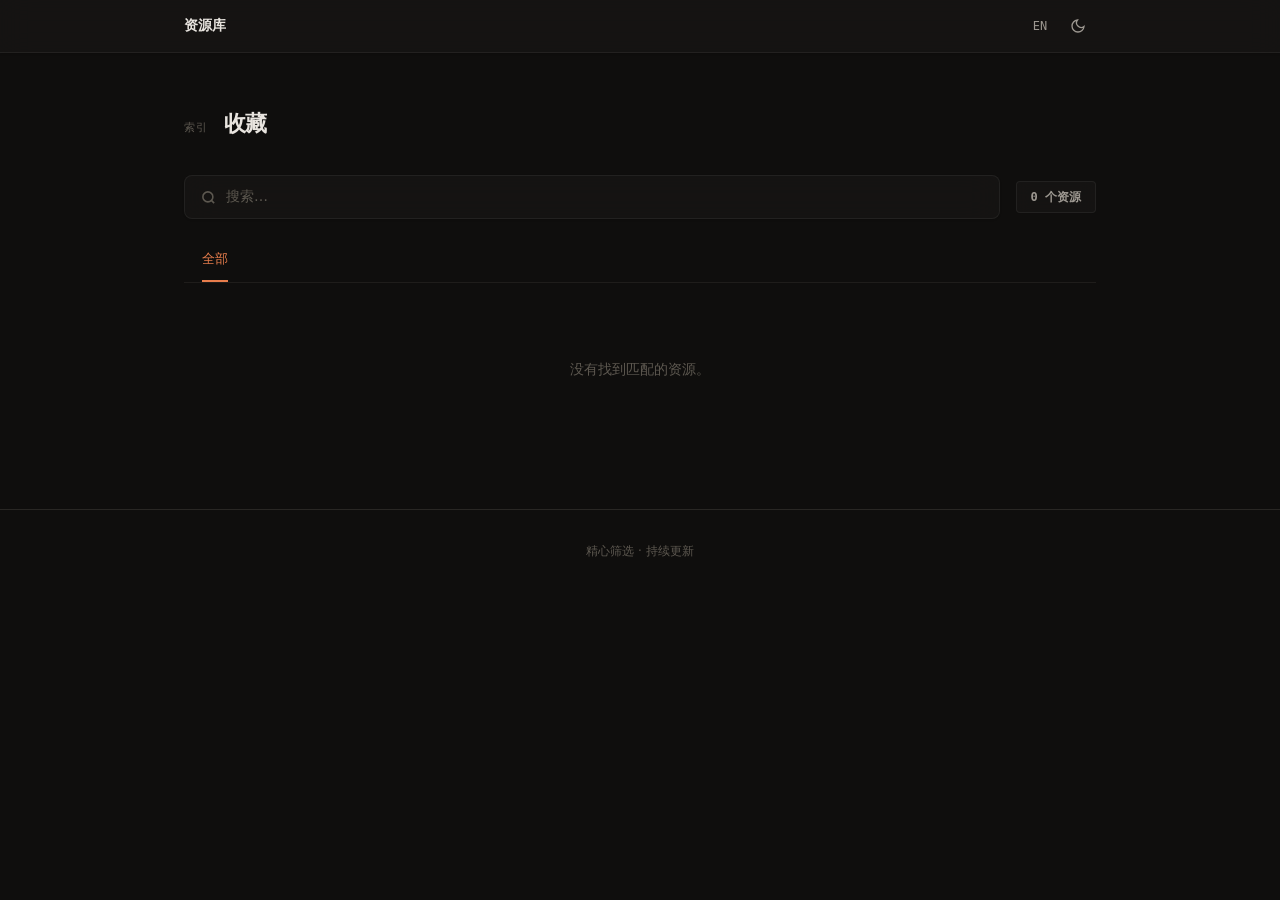
==== xc/index.html @ 9e3f8424 "通过后台更新资源" ====
<!DOCTYPE html>
<html lang="zh" data-theme="dark">
<head>
  <meta charset="UTF-8">
  <meta name="viewport" content="width=device-width, initial-scale=1.0">
  <title>Resource Hub</title>
  <meta name="description" content="Curated resources, tools & references">
  <link rel="icon" href="data:image/svg+xml,<svg xmlns=%22http://www.w3.org/2000/svg%22 viewBox=%220 0 100 100%22><text y=%22.9em%22 font-size=%2290%22>◆</text></svg>">
  <link rel="stylesheet" href="assets/css/style.css">
</head>
<body>
  <nav class="nav">
    <div class="nav-inner">
      <a href="/" class="nav-logo"><span data-i18n="nav_brand">Resource Hub</span></a>
      <div class="nav-actions">
        <button class="nav-btn" id="langToggle" aria-label="Switch language" data-i18n-title="nav_lang">中</button>
        <button class="nav-btn" id="themeToggle" aria-label="Toggle theme" data-i18n-title="nav_theme">
          <svg class="icon-sun"  width="16" height="16" viewBox="0 0 24 24" fill="none" stroke="currentColor" stroke-width="2"><circle cx="12" cy="12" r="5"/><path d="M12 1v2M12 21v2M4.22 4.22l1.42 1.42M18.36 18.36l1.42 1.42M1 12h2M21 12h2M4.22 19.78l1.42-1.42M18.36 5.64l1.42-1.42"/></svg>
          <svg class="icon-moon" width="16" height="16" viewBox="0 0 24 24" fill="none" stroke="currentColor" stroke-width="2"><path d="M21 12.79A9 9 0 1 1 11.21 3 7 7 0 0 0 21 12.79z"/></svg>
        </button>
      </div>
    </div>
  </nav>

  <div class="main">
    <!-- Hero — compact, typographic -->
    <header class="hero">
      <div class="hero-inner">
        <p class="hero-label" data-i18n="hero_label">Index</p>
        <h1 class="hero-title" data-i18n="hero_title">Collections</h1>
      </div>
    </header>

    <!-- Sub-bar: search + count in one row -->
    <section class="bar">
      <div class="bar-inner">
        <div class="search-box">
          <svg width="15" height="15" viewBox="0 0 24 24" fill="none" stroke="currentColor" stroke-width="2.5"><circle cx="11" cy="11" r="8"/><path d="m21 21-4.35-4.35"/></svg>
          <input type="text" id="searchInput" data-i18n-placeholder="search_ph" placeholder="Search…" autocomplete="off">
        </div>
        <div class="bar-meta">
          <span id="itemCount">0</span> <span data-i18n="count_text">resources</span>
        </div>
      </div>
    </section>

    <!-- Filter row -->
    <nav class="filters" id="filterTags"></nav>

    <!-- Resource list (not card grid!) -->
    <main class="list" id="resourceList"></main>

    <div class="list-empty" id="listEmpty" hidden data-i18n="empty_text">No resources found.</div>
  </div>

  <footer class="footer">
    <div class="footer-inner">
      <p data-i18n="footer_line1">Curated by hand · Always up to date</p>
    </div>
  </footer>

  <script src="assets/js/data.js"></script>
  <script src="assets/js/i18n.js"></script>
  <script src="assets/js/main.js"></script>
</body>
</html>
---- xc/assets/css/style.css ----
/* ============================================
   Resource Hub — v3
   Glassmorphism + rich transitions.
   Tasteful, not cheesy.
   ============================================ */

/* --- Variables --- */
:root {
  --bg:           #faf8f5;
  --bg-elevated:  #f3f0ec;
  --text:         #1a1a18;
  --text-sub:     #6b6660;
  --text-muted:   #9c9790;
  --border:       #e3ded6;
  --border-light: #ede9e3;
  --accent:       #d96b3a;
  --accent-hover: #c25d2e;
  --accent-subtle: rgba(217,107,58,0.07);
  --tag-bg:       #f0ece6;
  --tag-text:     #5c5650;

  /* Glass tokens — light */
  --glass-bg:     rgba(255,255,255,0.65);
  --glass-blur:   12px;
  --glass-border: rgba(0,0,0,0.06);
  --glass-shadow: 0 4px 24px rgba(0,0,0,0.06), 0 1px 3px rgba(0,0,0,0.04);
  --glass-hover:  rgba(255,255,255,0.85);

  /* Shadows */
  --shadow-sm:    0 1px 2px rgba(0,0,0,0.04);
  --shadow-md:    0 4px 16px rgba(0,0,0,0.06);
  --shadow-lg:    0 8px 32px rgba(0,0,0,0.08);
  --shadow-glow:  0 0 0 3px rgba(217,107,58,0.12);

  --font-sans:    'Inter', -apple-system, BlinkMacSystemFont, 'Segoe UI', system-ui, sans-serif;
  --font-mono:    'JetBrains Mono', 'SF Mono', 'Cascadia Code', 'Consolas', monospace;
  --radius-sm:    4px;
  --radius-md:    8px;
  --radius-lg:    12px;
  --transition:   0.2s cubic-bezier(0.16, 1, 0.3, 1);
  --transition-fast: 0.12s ease;
}

[data-theme="dark"] {
  --bg:           #0f0e0d;
  --bg-elevated:  #181716;
  --text:         #e8e4df;
  --text-sub:     #9c9790;
  --text-muted:   #5d5850;
  --border:       #292724;
  --border-light: #1f1d1b;
  --accent:       #e87d4c;
  --accent-hover: #f59460;
  --accent-subtle: rgba(232,125,76,0.09);
  --tag-bg:       #1c1a18;
  --tag-text:     #a09b93;

  /* Glass tokens — dark */
  --glass-bg:     rgba(24,23,22,0.72);
  --glass-blur:   16px;
  --glass-border: rgba(255,255,255,0.06);
  --glass-shadow: 0 4px 24px rgba(0,0,0,0.3), 0 1px 3px rgba(0,0,0,0.2);
  --glass-hover:  rgba(24,23,22,0.9);

  --shadow-sm:    0 1px 2px rgba(0,0,0,0.12);
  --shadow-md:    0 4px 16px rgba(0,0,0,0.2);
  --shadow-lg:    0 8px 32px rgba(0,0,0,0.3);
  --shadow-glow:  0 0 0 3px rgba(232,125,76,0.15);
}

/* --- Reset --- */
*, *::before, *::after { box-sizing: border-box; margin: 0; padding: 0; }

html {
  font-size: 15px;
  -webkit-font-smoothing: antialiased;
  -moz-osx-font-smoothing: grayscale;
}

body {
  font-family: var(--font-sans);
  background: var(--bg);
  color: var(--text);
  line-height: 1.55;
  transition: background 0.35s ease, color 0.35s ease;
}

a { color: inherit; text-decoration: none; }
button { cursor: pointer; border: none; background: none; font: inherit; color: inherit; }
input { font: inherit; background: none; border: none; outline: none; color: inherit; }

::selection { background: var(--accent); color: #fff; }

/* ============================================
   GLASS NAV — frosted, sticky, immersive
   ============================================ */
.nav {
  position: sticky;
  top: 0;
  z-index: 100;
  background: var(--glass-bg);
  backdrop-filter: blur(var(--glass-blur)) saturate(1.8);
  -webkit-backdrop-filter: blur(var(--glass-blur)) saturate(1.8);
  border-bottom: 1px solid var(--glass-border);
  box-shadow: var(--shadow-sm);
  transition: all 0.3s ease;
}

/* Slightly more opaque on scroll (handled by intersection observer in JS) */
.nav.scrolled {
  --glass-bg: var(--glass-hover);
  box-shadow: var(--glass-shadow);
}

.nav-inner {
  max-width: 960px;
  margin: 0 auto;
  padding: 0 24px;
  height: 52px;
  display: flex;
  align-items: center;
  justify-content: space-between;
}

.nav-logo {
  font-size: 14px;
  font-weight: 600;
  letter-spacing: -0.01em;
  color: var(--text);
  position: relative;
  transition: color var(--transition);
}

.nav-logo::after {
  content: '';
  position: absolute;
  left: 0;
  bottom: -4px;
  width: 0;
  height: 1.5px;
  background: var(--accent);
  border-radius: 1px;
  transition: width 0.35s cubic-bezier(0.16, 1, 0.3, 1);
}

.nav-logo:hover::after { width: 100%; }
.nav-logo:hover { color: var(--accent); }

.nav-actions { display: flex; align-items: center; gap: 2px; }

/* Nav buttons — glass hover state */
.nav-btn {
  height: 36px;
  min-width: 36px;
  padding: 0 8px;
  display: inline-flex;
  align-items: center;
  justify-content: center;
  border-radius: var(--radius-sm);
  font-size: 13px;
  font-weight: 500;
  color: var(--text-sub);
  transition: all var(--transition);
  position: relative;
  overflow: hidden;
}

/* Subtle radial glow on hover */
.nav-btn::before {
  content: '';
  position: absolute;
  inset: 4px;
  border-radius: inherit;
  background: var(--accent-subtle);
  opacity: 0;
  transform: scale(0.8);
  transition: opacity var(--transition), transform var(--transition);
}

.nav-btn:hover::before {
  opacity: 1;
  transform: scale(1);
}

.nav-btn:hover {
  background: var(--accent-subtle);
  color: var(--accent);
  transform: translateY(-1px);
}

.nav-btn:active { transform: translateY(0); }

#langToggle { font-family: var(--font-mono); font-size: 12px; }

/* Theme icon swap + rotation */
.icon-sun, .icon-moon {
  transition: transform 0.4s cubic-bezier(0.34, 1.56, 0.64, 1), opacity 0.3s ease;
}

.icon-moon { display: none; }
[data-theme="dark"] .icon-sun  { display: none; }
[data-theme="dark"] .icon-moon { display: block; }

#themeToggle:hover .icon-sun,
#themeToggle:hover .icon-moon {
  transform: rotate(30deg);
}

/* ============================================
   MAIN CONTENT
   ============================================ */
.main {
  max-width: 960px;
  margin: 0 auto;
  padding: 0 24px 80px;
}

/* --- Hero — compact, editorial --- */
.hero {
  padding: 60px 0 40px;
  animation: heroFadeIn 0.6s cubic-bezier(0.16, 1, 0.3, 1) both;
}

@keyframes heroFadeIn {
  from { opacity: 0; transform: translateY(16px); }
  to   { opacity: 1; transform: translateY(0); }
}

.hero-inner {
  display: flex;
  align-items: baseline;
  gap: 16px;
}

.hero-label {
  font-family: var(--font-mono);
  font-size: 11px;
  color: var(--text-muted);
  text-transform: uppercase;
  letter-spacing: 0.08em;
  line-height: 1;
  opacity: 0;
  animation: labelReveal 0.5s 0.08s cubic-bezier(0.16, 1, 0.3, 1) forwards;
}

@keyframes labelReveal {
  from { opacity: 0; letter-spacing: 0.2em; }
  to   { opacity: 1; letter-spacing: 0.08em; }
}

.hero-title {
  font-size: 22px;
  font-weight: 600;
  letter-spacing: -0.02em;
  line-height: 1;
  opacity: 0;
  animation: titleReveal 0.5s 0.15s cubic-bezier(0.16, 1, 0.3, 1) forwards;
}

@keyframes titleReveal {
  from { opacity: 0; transform: translateX(-8px); }
  to   { opacity: 1; transform: translateX(0); }
}

/* ============================================
   GLASS SEARCH — frosted input with focus glow
   ============================================ */
.bar {
  margin-bottom: 18px;
  position: sticky;
  top: 60px;
  z-index: 50;
}

.bar-inner {
  display: flex;
  align-items: center;
  gap: 16px;
}

.search-box {
  flex: 1;
  display: flex;
  align-items: center;
  gap: 10px;
  height: 44px;
  padding: 0 16px;
  background: var(--glass-bg);
  backdrop-filter: blur(var(--glass-blur)) saturate(1.4);
  -webkit-backdrop-filter: blur(var(--glass-blur)) saturate(1.4);
  border: 1px solid var(--glass-border);
  border-radius: var(--radius-md);
  box-shadow: var(--shadow-sm);
  transition: all 0.25s cubic-bezier(0.16, 1, 0.3, 1);
  color: var(--text-muted);
}

.search-box:focus-within {
  border-color: var(--accent);
  background: var(--glass-hover);
  box-shadow: var(--shadow-glow), var(--shadow-md);
  transform: translateY(-1px);
}

.search-box input {
  flex: 1;
  font-size: 14px;
  color: var(--text);
}

.search-box input::placeholder { color: var(--text-muted); }

/* Glass count badge */
.bar-meta {
  font-size: 12px;
  color: var(--text-muted);
  white-space: nowrap;
  font-family: var(--font-mono);
  background: var(--glass-bg);
  backdrop-filter: blur(8px) saturate(1.2);
  -webkit-backdrop-filter: blur(8px) saturate(1.2);
  border: 1px solid var(--glass-border);
  border-radius: var(--radius-sm);
  padding: 6px 14px;
  transition: all var(--transition);
}

.bar-meta span {
  color: var(--text-sub);
  font-weight: 600;
  transition: color var(--transition);
}

/* Counter pulse on change */
.bar-meta.pulse span {
  animation: countPulse 0.4s cubic-bezier(0.34, 1.56, 0.64, 1);
}

@keyframes countPulse {
  0%, 100% { transform: scale(1); }
  50%      { transform: scale(1.2); color: var(--accent); }
}

/* ============================================
   FILTER TABS
   ============================================ */
.filters {
  display: flex;
  gap: 0;
  margin-bottom: 28px;
  border-bottom: 1px solid var(--border-light);
  overflow-x: auto;
  -webkit-overflow-scrolling: touch;
}

.filter-tab {
  padding: 12px 18px;
  font-size: 13px;
  font-weight: 500;
  color: var(--text-muted);
  border-bottom: 2px solid transparent;
  margin-bottom: -1px;
  transition: all var(--transition);
  white-space: nowrap;
  font-family: var(--font-sans);
  position: relative;
}

/* Underline animated via pseudo so it's smoother */
.filter-tab::after {
  content: '';
  position: absolute;
  left: 50%;
  bottom: -1px;
  width: 0;
  height: 2px;
  background: var(--accent);
  transition: all 0.25s cubic-bezier(0.16, 1, 0.3, 1);
  transform: translateX(-50%);
}

.filter-tab:hover { color: var(--text-sub); }

.filter-tab.active {
  color: var(--accent);
}

.filter-tab.active::after {
  width: calc(100% - 36px);
}

/* ============================================
   RESOURCE LIST — glass rows with hover lift
   ============================================ */
.list {
  display: flex;
  flex-direction: column;
}

.list-empty {
  padding: 48px 0;
  text-align: center;
  color: var(--text-muted);
  font-size: 14px;
  animation: fadeUp 0.3s ease both;
}

/* --- Resource row — GPU-accelerated, staggered by JS --- */
.resource-row {
  display: grid;
  grid-template-columns: 1fr auto;
  grid-template-rows: auto auto auto;
  grid-template-areas:
    "title  badge"
    "desc   badge"
    "meta   badge";
  align-items: start;
  padding: 18px 16px;
  border-bottom: 1px solid var(--border-light);
  border-radius: var(--radius-md);
  cursor: pointer;
  gap: 0 16px;
  position: relative;
  /* GPU compositing layer */
  will-change: transform, opacity;
  transform: translateZ(0);
  /* Animation driven by JS inline style (animation-delay) */
  opacity: 0;
  animation: rowEnter 0.4s cubic-bezier(0.22, 1, 0.36, 1) both;
  /* Hover transitions (only non-animated properties) */
  transition: background 0.25s ease, border-color 0.25s ease, box-shadow 0.25s ease, padding 0.25s ease, margin 0.25s ease;
}

/* Default delay — overwritten by JS inline style */
.resource-row { animation-delay: 0s; }

@keyframes rowEnter {
  0%   { opacity: 0; transform: translate3d(0, 16px, 0); }
  100% { opacity: 1; transform: translate3d(0, 0, 0); }
}

/* Glass hover — uses transform3d for GPU compositing, freed after .entered */
.resource-row.entered {
  animation: none;
  opacity: 1;
  transform: translate3d(0, 0, 0);
  will-change: auto;
  transition: transform 0.25s cubic-bezier(0.16, 1, 0.3, 1), background 0.25s ease, border-color 0.25s ease, box-shadow 0.25s ease, padding 0.25s ease, margin 0.25s ease;
}

.resource-row:hover.entered {
  transform: translate3d(0, -2px, 0);
}

.resource-row:hover {
  background: var(--glass-bg);
  backdrop-filter: blur(10px) saturate(1.5);
  -webkit-backdrop-filter: blur(10px) saturate(1.5);
  border-bottom-color: transparent;
  border: 1px solid var(--glass-border);
  box-shadow: var(--glass-shadow);
  z-index: 1;
}

.resource-row:last-child { border-bottom: none; }

.row-title {
  grid-area: title;
  font-size: 15px;
  font-weight: 600;
  letter-spacing: -0.01em;
  margin-bottom: 4px;
  display: flex;
  align-items: center;
  gap: 8px;
  transition: color var(--transition);
}

.resource-row:hover .row-title { color: var(--accent); }

.row-title .row-icon {
  font-size: 17px;
  line-height: 1;
  transition: transform 0.3s cubic-bezier(0.34, 1.56, 0.64, 1);
}

.resource-row:hover .row-icon {
  transform: scale(1.2) rotate(-5deg);
}

.row-desc {
  grid-area: desc;
  font-size: 13px;
  color: var(--text-sub);
  line-height: 1.55;
  display: -webkit-box;
  -webkit-line-clamp: 2;
  -webkit-box-orient: vertical;
  overflow: hidden;
  margin-bottom: 8px;
  transition: color var(--transition);
}

.row-meta {
  grid-area: meta;
  display: flex;
  align-items: center;
  gap: 12px;
  flex-wrap: wrap;
}

.row-tags {
  display: flex;
  gap: 10px;
}

.row-tag {
  font-family: var(--font-mono);
  font-size: 10.5px;
  color: var(--text-muted);
  letter-spacing: 0.01em;
  transition: color var(--transition-fast);
}

.resource-row:hover .row-tag { color: var(--text-sub); }

.row-tag::before { content: '#'; color: var(--text-muted); }

.row-url {
  font-family: var(--font-mono);
  font-size: 10.5px;
  color: var(--text-muted);
  letter-spacing: 0.01em;
  overflow: hidden;
  text-overflow: ellipsis;
  white-space: nowrap;
  transition: color var(--transition-fast);
}

/* External link arrow — appears on hover */
.resource-row::before {
  content: '↗';
  position: absolute;
  top: 18px;
  right: 16px;
  font-size: 14px;
  color: var(--accent);
  opacity: 0;
  transform: translate(4px, -4px);
  transition: all 0.25s cubic-bezier(0.16, 1, 0.3, 1);
  pointer-events: none;
}

.resource-row:hover::before {
  opacity: 1;
  transform: translate(0, 0);
}

/* Badge gets hidden when ↗ appears on hover */
.row-badge {
  grid-area: badge;
  font-family: var(--font-mono);
  font-size: 10px;
  font-weight: 500;
  text-transform: uppercase;
  letter-spacing: 0.04em;
  padding: 3px 10px;
  border: 1px solid var(--border);
  border-radius: var(--radius-sm);
  color: var(--text-muted);
  white-space: nowrap;
  margin-top: 2px;
  transition: all 0.25s cubic-bezier(0.16, 1, 0.3, 1);
}

.resource-row:hover .row-badge {
  border-color: var(--accent);
  color: var(--accent);
}

/* ============================================
   BACK TO TOP — glass floating button
   ============================================ */
.back-to-top {
  position: fixed;
  bottom: 28px;
  right: 28px;
  z-index: 90;
  width: 40px;
  height: 40px;
  border-radius: var(--radius-md);
  background: var(--glass-bg);
  backdrop-filter: blur(16px) saturate(2);
  -webkit-backdrop-filter: blur(16px) saturate(2);
  border: 1px solid var(--glass-border);
  box-shadow: var(--glass-shadow);
  display: flex;
  align-items: center;
  justify-content: center;
  color: var(--text-muted);
  cursor: pointer;
  opacity: 0;
  pointer-events: none;
  transform: translateY(12px);
  transition: all 0.3s cubic-bezier(0.16, 1, 0.3, 1);
}

.back-to-top.visible {
  opacity: 1;
  pointer-events: all;
  transform: translateY(0);
}

.back-to-top:hover {
  color: var(--accent);
  transform: translateY(-3px);
  box-shadow: var(--shadow-lg);
}

.back-to-top svg {
  transition: transform 0.3s cubic-bezier(0.34, 1.56, 0.64, 1);
}

.back-to-top:hover svg {
  transform: translateY(-2px);
}

/* ============================================
   FOOTER
   ============================================ */
.footer {
  border-top: 1px solid var(--border);
  padding: 32px 24px;
  font-size: 12px;
  color: var(--text-muted);
  text-align: center;
  transition: border-color var(--transition);
}

.footer-inner { max-width: 960px; margin: 0 auto; }
.footer-sub { margin-top: 4px; }
.footer a {
  color: var(--accent);
  transition: color var(--transition), opacity var(--transition);
}
.footer a:hover { opacity: 0.8; }

/* ============================================
   GLOBAL ANIMATIONS
   ============================================ */

/* Fade up (used by empty state, etc.) */
@keyframes fadeUp {
  from { opacity: 0; transform: translateY(8px); }
  to   { opacity: 1; transform: translateY(0); }
}

/* Shimmer — for loading or empty search bar hint */
@keyframes shimmer {
  0%   { background-position: -200% 0; }
  100% { background-position: 200% 0; }
}

/* Scale in (for modals/overlays) */
@keyframes scaleIn {
  from { opacity: 0; transform: scale(0.95) translateY(4px); }
  to   { opacity: 1; transform: scale(1) translateY(0); }
}

/* Subtle breathing glow for active elements */
@keyframes glowPulse {
  0%, 100% { box-shadow: var(--shadow-glow); }
  50%      { box-shadow: 0 0 0 6px rgba(232,125,76,0.06); }
}

/* ============================================
   SCROLLBAR
   ============================================ */
::-webkit-scrollbar { width: 5px; height: 5px; }
::-webkit-scrollbar-track { background: transparent; }
::-webkit-scrollbar-thumb { background: var(--border); border-radius: 3px; }
::-webkit-scrollbar-thumb:hover { background: var(--text-muted); }

/* ============================================
   RESPONSIVE
   ============================================ */
@media (max-width: 600px) {
  .hero { padding: 40px 0 28px; }
  .hero-title { font-size: 19px; }
  .bar-inner { flex-direction: column; align-items: stretch; gap: 10px; }
  .bar-meta { font-size: 11px; text-align: right; align-self: flex-end; }

  .resource-row {
    grid-template-columns: 1fr auto;
    grid-template-areas:
      "title  badge"
      "desc   desc"
      "meta   meta";
  }



  .row-badge { margin-top: 0; }

  .back-to-top { bottom: 20px; right: 20px; }
}
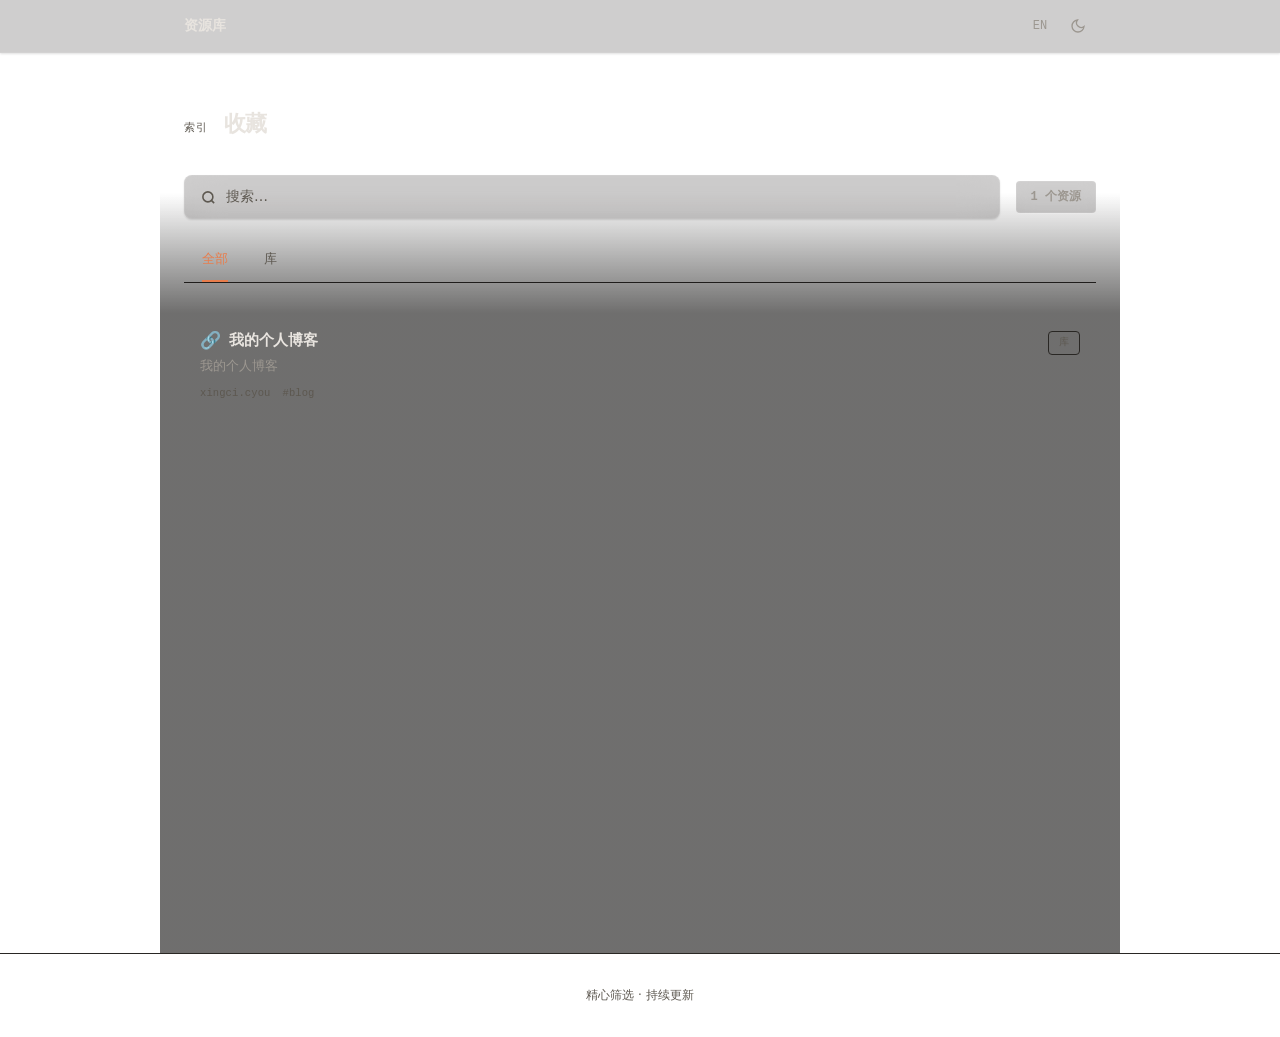
==== commit 5fc4e974: "Resource Hub v1.0 — glassmorphism design, modal detail, Chinese admin panel" ====
--- a/xc/index.html
+++ b/xc/index.html
@@ -53,6 +53,16 @@
     <div class="list-empty" id="listEmpty" hidden data-i18n="empty_text">No resources found.</div>
   </div>
 
+  <!-- Resource detail modal -->
+  <div class="modal-overlay" id="detailModal" hidden>
+    <div class="modal-panel">
+      <button class="modal-close" id="modalClose" aria-label="关闭">
+        <svg width="20" height="20" viewBox="0 0 24 24" fill="none" stroke="currentColor" stroke-width="2"><line x1="18" y1="6" x2="6" y2="18"/><line x1="6" y1="6" x2="18" y2="18"/></svg>
+      </button>
+      <div class="modal-body" id="modalBody"></div>
+    </div>
+  </div>
+
   <footer class="footer">
     <div class="footer-inner">
       <p data-i18n="footer_line1">Curated by hand · Always up to date</p>
--- a/xc/assets/css/style.css
+++ b/xc/assets/css/style.css
@@ -6,25 +6,25 @@
 
 /* --- Variables --- */
 :root {
-  --bg:           #faf8f5;
-  --bg-elevated:  #f3f0ec;
-  --text:         #1a1a18;
-  --text-sub:     #6b6660;
-  --text-muted:   #9c9790;
-  --border:       #e3ded6;
-  --border-light: #ede9e3;
-  --accent:       #d96b3a;
-  --accent-hover: #c25d2e;
-  --accent-subtle: rgba(217,107,58,0.07);
-  --tag-bg:       #f0ece6;
-  --tag-text:     #5c5650;
+  --bg:           #f5efe7;
+  --bg-elevated:  #ece5da;
+  --text:         #2a2420;
+  --text-sub:     #7a6e62;
+  --text-muted:   #a89b8e;
+  --border:       #d6cdc2;
+  --border-light: #e3dbd0;
+  --accent:       #c47a3a;
+  --accent-hover: #a86528;
+  --accent-subtle: rgba(196,122,58,0.08);
+  --tag-bg:       #ece5d8;
+  --tag-text:     #6b5e52;
 
   /* Glass tokens — light */
-  --glass-bg:     rgba(255,255,255,0.65);
-  --glass-blur:   12px;
-  --glass-border: rgba(0,0,0,0.06);
-  --glass-shadow: 0 4px 24px rgba(0,0,0,0.06), 0 1px 3px rgba(0,0,0,0.04);
-  --glass-hover:  rgba(255,255,255,0.85);
+  --glass-bg:     rgba(255,255,255,0.22);
+  --glass-blur:   18px;
+  --glass-border: rgba(255,255,255,0.30);
+  --glass-shadow: 0 4px 24px rgba(0,0,0,0.08), 0 1px 3px rgba(0,0,0,0.04);
+  --glass-hover:  rgba(255,255,255,0.40);
 
   /* Shadows */
   --shadow-sm:    0 1px 2px rgba(0,0,0,0.04);
@@ -42,8 +42,8 @@
 }
 
 [data-theme="dark"] {
-  --bg:           #0f0e0d;
-  --bg-elevated:  #181716;
+  --bg:           rgba(15,14,13,0.60);
+  --bg-elevated:  rgba(24,23,22,0.75);
   --text:         #e8e4df;
   --text-sub:     #9c9790;
   --text-muted:   #5d5850;
@@ -56,11 +56,11 @@
   --tag-text:     #a09b93;
 
   /* Glass tokens — dark */
-  --glass-bg:     rgba(24,23,22,0.72);
-  --glass-blur:   16px;
-  --glass-border: rgba(255,255,255,0.06);
+  --glass-bg:     rgba(15,14,13,0.20);
+  --glass-blur:   18px;
+  --glass-border: rgba(255,255,255,0.08);
   --glass-shadow: 0 4px 24px rgba(0,0,0,0.3), 0 1px 3px rgba(0,0,0,0.2);
-  --glass-hover:  rgba(24,23,22,0.9);
+  --glass-hover:  rgba(24,23,22,0.35);
 
   --shadow-sm:    0 1px 2px rgba(0,0,0,0.12);
   --shadow-md:    0 4px 16px rgba(0,0,0,0.2);
@@ -79,10 +79,35 @@
 
 body {
   font-family: var(--font-sans);
-  background: var(--bg);
   color: var(--text);
   line-height: 1.55;
   transition: background 0.35s ease, color 0.35s ease;
+  position: relative;
+}
+
+/* Background image — random image from t.alcy.cc/ycy.
+   Glassmorphism elements use backdrop-filter to show
+   the blurred image through their semi-transparent layers. */
+body::before {
+  content: '';
+  position: fixed;
+  inset: 0;
+  z-index: -1;
+  background-image: url('https://t.alcy.cc/ycy');
+  background-size: cover;
+  background-position: center;
+  background-repeat: no-repeat;
+  background-attachment: fixed;
+  /* Dark overlay for readability */
+  filter: brightness(0.45);
+}
+
+[data-theme="dark"] body::before {
+  filter: brightness(0.35);
+}
+
+[data-theme="light"] body::before {
+  filter: brightness(0.75);
 }
 
 a { color: inherit; text-decoration: none; }
@@ -213,6 +238,10 @@
   max-width: 960px;
   margin: 0 auto;
   padding: 0 24px 80px;
+  /* Subtle gradient so content text stays readable over the image.
+     Hero area stays transparent → image visible at the top. */
+  background: linear-gradient(to bottom, transparent 140px, var(--bg) 260px, var(--bg));
+  min-height: 100vh;
 }
 
 /* --- Hero — compact, editorial --- */
@@ -626,6 +655,163 @@
 }
 
 /* ============================================
+   RESOURCE DETAIL MODAL
+   ============================================ */
+.modal-overlay {
+  position: fixed;
+  inset: 0;
+  z-index: 200;
+  background: rgba(0,0,0,0.5);
+  backdrop-filter: blur(6px);
+  -webkit-backdrop-filter: blur(6px);
+  display: flex;
+  align-items: center;
+  justify-content: center;
+  padding: 24px;
+  animation: modalFadeIn 0.2s ease;
+}
+.modal-overlay[hidden] { display: none; }
+
+@keyframes modalFadeIn {
+  from { opacity: 0; }
+  to   { opacity: 1; }
+}
+
+.modal-panel {
+  position: relative;
+  max-width: 520px;
+  width: 100%;
+  background: var(--glass-bg);
+  backdrop-filter: blur(24px) saturate(2);
+  -webkit-backdrop-filter: blur(24px) saturate(2);
+  border: 1px solid var(--glass-border);
+  border-radius: var(--radius-lg);
+  box-shadow: 0 20px 60px rgba(0,0,0,0.3), 0 0 0 0.5px rgba(255,255,255,0.1);
+  padding: 36px 32px 32px;
+  animation: modalSlideIn 0.3s cubic-bezier(0.16, 1, 0.3, 1);
+}
+
+@keyframes modalSlideIn {
+  from { opacity: 0; transform: translateY(24px) scale(0.96); }
+  to   { opacity: 1; transform: translateY(0) scale(1); }
+}
+
+.modal-close {
+  position: absolute;
+  top: 14px;
+  right: 14px;
+  width: 36px;
+  height: 36px;
+  display: flex;
+  align-items: center;
+  justify-content: center;
+  border-radius: var(--radius-md);
+  background: none;
+  border: none;
+  color: var(--text-muted);
+  cursor: pointer;
+  transition: all 0.15s ease;
+}
+.modal-close:hover {
+  background: rgba(255,255,255,0.06);
+  color: var(--text);
+}
+
+.modal-body {}
+
+.modal-icon {
+  font-size: 40px;
+  margin-bottom: 20px;
+  display: block;
+  line-height: 1;
+}
+
+.modal-title {
+  font-size: 22px;
+  font-weight: 600;
+  letter-spacing: -0.02em;
+  color: var(--text);
+  margin-bottom: 8px;
+  line-height: 1.3;
+}
+
+.modal-subtitle {
+  font-size: 13px;
+  color: var(--text-muted);
+  font-family: var(--font-mono);
+  margin-bottom: 16px;
+}
+
+.modal-desc {
+  font-size: 14.5px;
+  line-height: 1.7;
+  color: var(--text-sub);
+  margin-bottom: 20px;
+}
+
+.modal-meta {
+  display: flex;
+  align-items: center;
+  flex-wrap: wrap;
+  gap: 8px;
+  margin-bottom: 8px;
+}
+
+.modal-badge {
+  font-family: var(--font-mono);
+  font-size: 11px;
+  font-weight: 500;
+  text-transform: uppercase;
+  letter-spacing: 0.04em;
+  color: var(--accent);
+}
+
+.modal-tags {
+  display: flex;
+  flex-wrap: wrap;
+  gap: 6px;
+  margin-bottom: 24px;
+}
+
+.modal-tag {
+  font-size: 11px;
+  padding: 3px 10px;
+  border-radius: 99px;
+  background: var(--tag-bg);
+  color: var(--tag-text);
+}
+
+.modal-link-row {
+  display: flex;
+  align-items: center;
+  gap: 12px;
+}
+
+.modal-visit {
+  display: inline-flex;
+  align-items: center;
+  gap: 6px;
+  padding: 10px 22px;
+  border-radius: var(--radius-md);
+  background: var(--accent);
+  color: #fff;
+  font-size: 14px;
+  font-weight: 500;
+  text-decoration: none;
+  transition: all 0.15s ease;
+}
+.modal-visit:hover {
+  background: var(--accent-hover);
+  transform: translateY(-1px);
+}
+
+.modal-host {
+  font-size: 12px;
+  color: var(--text-muted);
+  font-family: var(--font-mono);
+}
+
+/* ============================================
    FOOTER
    ============================================ */
 .footer {
